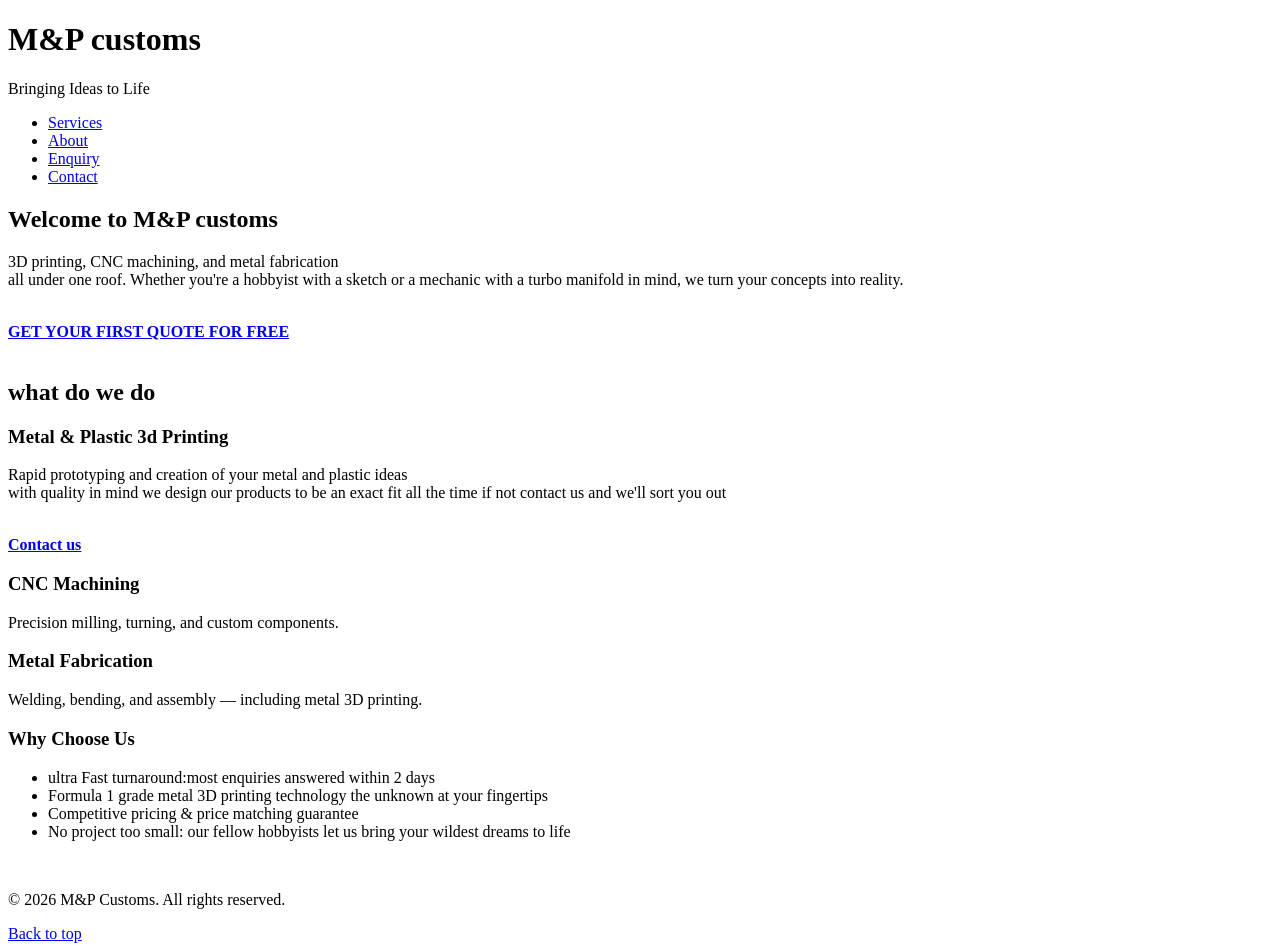
==== index.html @ febabf2c "about page finished started enquiry page" ====
<!DOCTYPE html>
<html lang="en">
<head>
    <meta charset="UTF-8">
    <meta name="viewport" content="width=device-width, initial-scale=1.0">
    <title>M&P Customs</title>
    <meta name="author" content="Mohamed Zaeem Motala">
    <meta name="description" content="Home page">
    <meta name="keywords" content="3D-printing,welding,CNC">

    <link rel="stylesheet" href="styles/styles.css">
</head>
<body>
    <header id="top">
        <h1>
         M&P customs
        </h1>
        <p>
            Bringing Ideas to Life
        </p>
        <nav>
            <ul>
            <li><a href="services.html">Services</a></li>
            <li><a href="about.html">About</a></li>
            <li><a href="enquiry.html">Enquiry</a></li>
            <li><a href="contact.html">Contact</a></li>
            </ul>

        </nav>
    </header>
    <main>
        <section>
        <h2>
            Welcome to  M&P customs
        </h2>
        <p>3D printing, CNC machining, and metal fabrication
            <br>
             all under one roof. Whether you're a hobbyist with a sketch or a mechanic with a turbo manifold in mind, we turn your concepts into reality.
        </p>
           <br>
           <strong>
        <a href="enquiry.html">GET YOUR FIRST QUOTE FOR  FREE</a>
           </strong>
        </section>
        <br>
        <section>
            <h2>
                what do  we do 
            </h2>
            <div>
                <h3>
                    Metal &amp; Plastic 3d Printing
                </h3>
            
            <p>
             Rapid prototyping and creation of your metal and plastic ideas 
             <br>
             with quality in mind we design our  products to be an exact fit all the time if not contact us and we'll sort you out 
            </p>
            <br>
            <strong>
            <a href="contact.html">Contact us</a>
            </strong>
            </div>
            <div>
                <h3>
                   CNC Machining
                </h3>
                 <p>
                Precision milling, turning, and custom components.
                </p>
            </div>
            <div>
                <h3>Metal Fabrication</h3>
                <p>Welding, bending, and assembly — including metal 3D printing.</p>
            </div>
        </section>
        <section>
            <h3>
                Why Choose Us
            </h3>
            <ul>
                <li>ultra Fast turnaround:most enquiries answered within 2 days</li>
                <li>Formula 1 grade metal 3D printing technology the unknown at your fingertips </li>
                <li>Competitive pricing &amp; price matching guarantee</li>
                <li>No project too small: our fellow hobbyists let us bring  your wildest dreams to life </li>
            </ul>
        </section>
    </main>
    <br>
    <footer>
        <p>&copy; 2026 M&amp;P Customs. All rights reserved.</p>
     <a href="#top">Back to top </a>
    </footer>
    
</body>
</html>
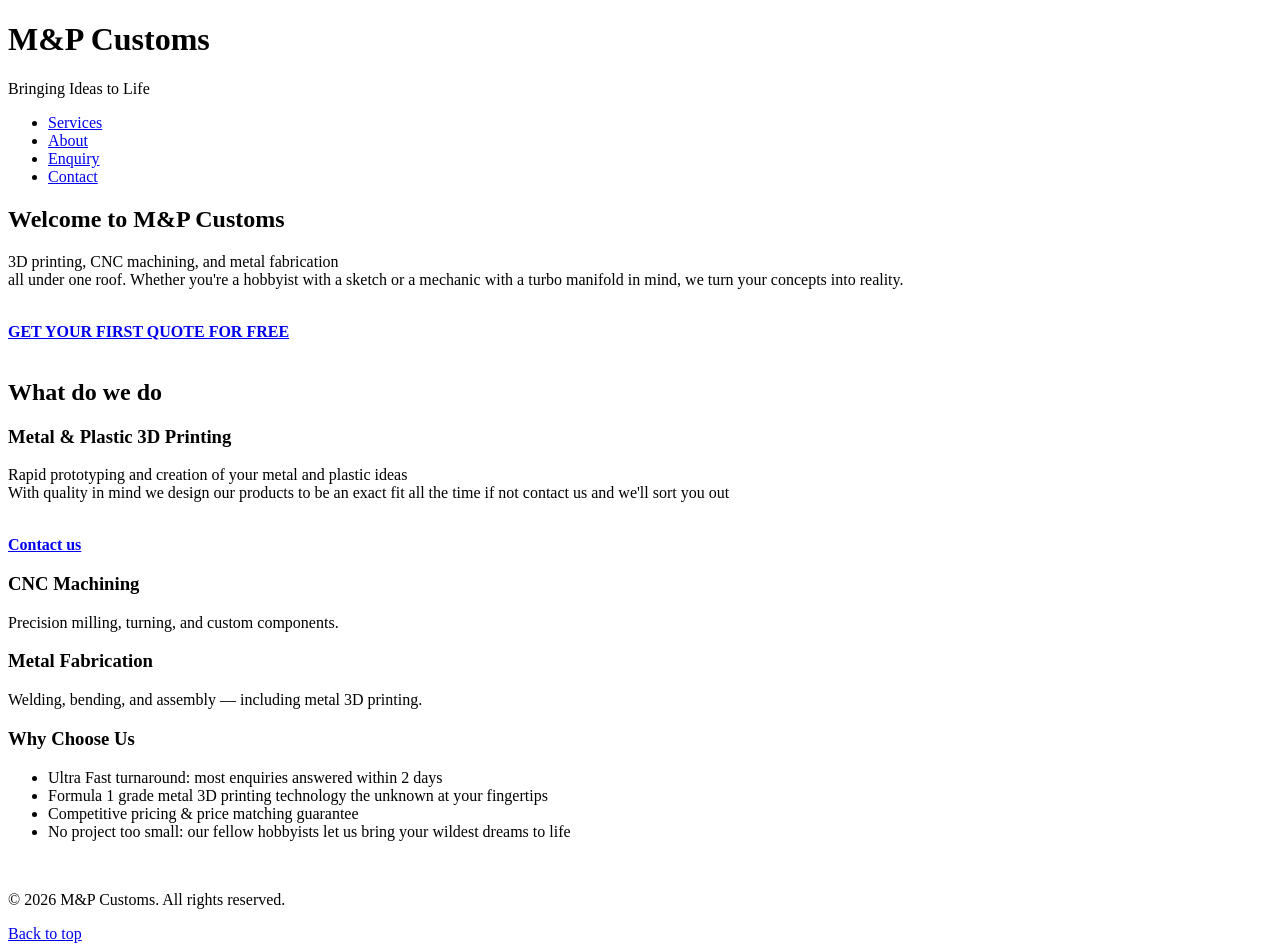
==== commit 7392a206: "Final push Readme complete and comments added final test tomorrow 31 AUG 2026" ====
--- a/index.html
+++ b/index.html
@@ -11,9 +11,10 @@
     <link rel="stylesheet" href="styles/styles.css">
 </head>
 <body>
+    <!-- header section with the website name and main nav links -->
     <header id="top">
         <h1>
-         M&P customs
+         M&P Customs
         </h1>
         <p>
             Bringing Ideas to Life
@@ -29,9 +30,10 @@
         </nav>
     </header>
     <main>
+        <!-- welcome section and call to action to get a free quote -->
         <section>
         <h2>
-            Welcome to  M&P customs
+            Welcome to M&P Customs
         </h2>
         <p>3D printing, CNC machining, and metal fabrication
             <br>
@@ -43,19 +45,20 @@
            </strong>
         </section>
         <br>
+        <!-- what we do section showing our 3 main services -->
         <section>
             <h2>
-                what do  we do 
+                What do we do 
             </h2>
             <div>
                 <h3>
-                    Metal &amp; Plastic 3d Printing
+                    Metal &amp; Plastic 3D Printing
                 </h3>
             
             <p>
              Rapid prototyping and creation of your metal and plastic ideas 
              <br>
-             with quality in mind we design our  products to be an exact fit all the time if not contact us and we'll sort you out 
+             With quality in mind we design our  products to be an exact fit all the time if not contact us and we'll sort you out 
             </p>
             <br>
             <strong>
@@ -75,12 +78,13 @@
                 <p>Welding, bending, and assembly — including metal 3D printing.</p>
             </div>
         </section>
+        <!-- why choose us section with bullet points -->
         <section>
             <h3>
                 Why Choose Us
             </h3>
             <ul>
-                <li>ultra Fast turnaround:most enquiries answered within 2 days</li>
+                <li>Ultra Fast turnaround: most enquiries answered within 2 days</li>
                 <li>Formula 1 grade metal 3D printing technology the unknown at your fingertips </li>
                 <li>Competitive pricing &amp; price matching guarantee</li>
                 <li>No project too small: our fellow hobbyists let us bring  your wildest dreams to life </li>
@@ -88,6 +92,7 @@
         </section>
     </main>
     <br>
+    <!-- footer with copyright and back to top jump link -->
     <footer>
         <p>&copy; 2026 M&amp;P Customs. All rights reserved.</p>
      <a href="#top">Back to top </a>
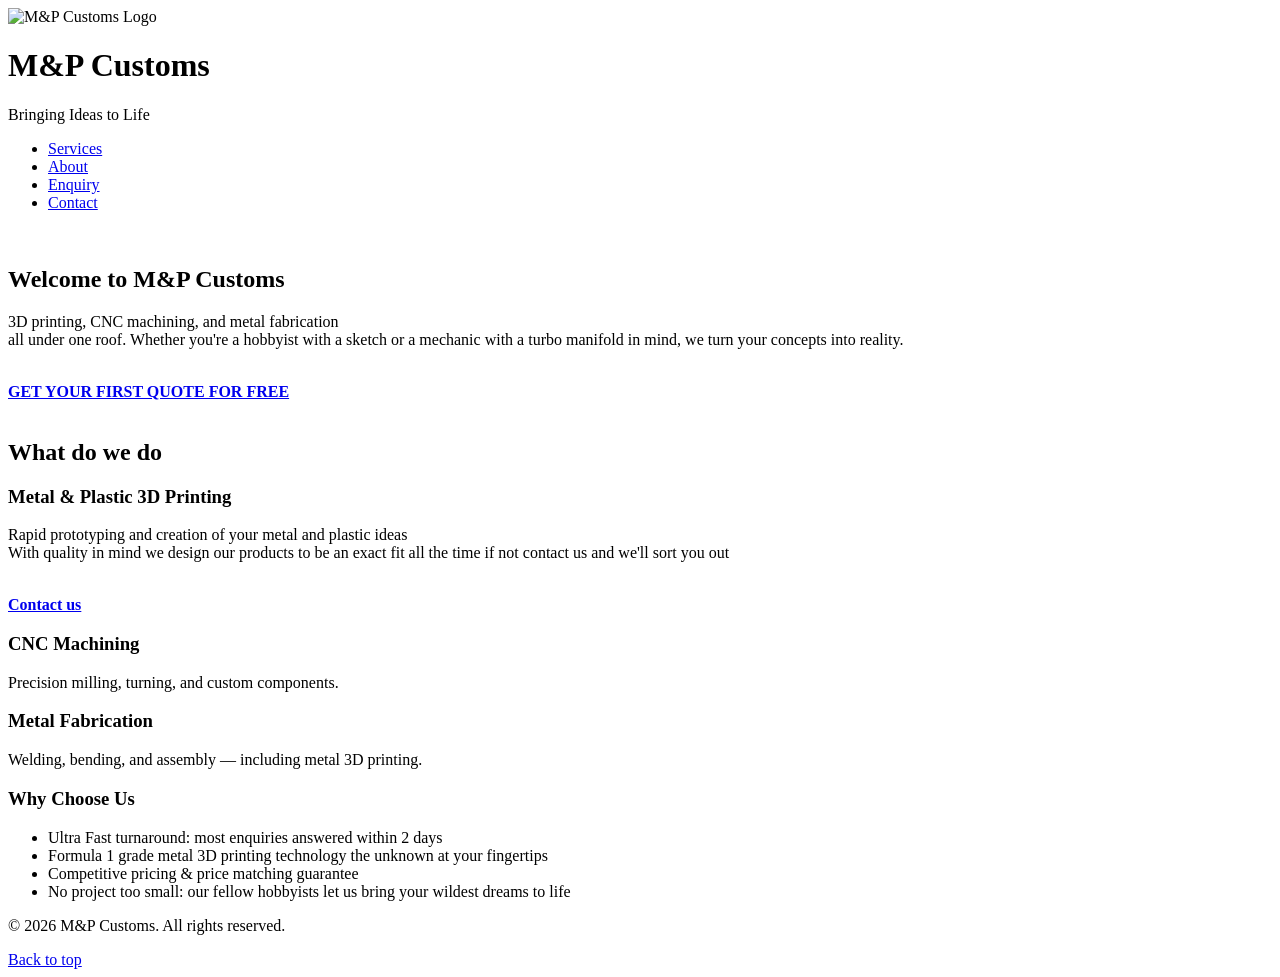
==== commit 0452ad1b: "added fonts" ====
--- a/index.html
+++ b/index.html
@@ -13,6 +13,7 @@
 <body>
     <!-- header section with the website name and main nav links -->
     <header id="top">
+        <img src="https://placehold.co/600x400@2x.png" alt="M&P Customs Logo" width="100" height="100" class="logo">
         <h1>
          M&P Customs
         </h1>
@@ -21,81 +22,82 @@
         </p>
         <nav>
             <ul>
-            <li><a href="services.html">Services</a></li>
-            <li><a href="about.html">About</a></li>
-            <li><a href="enquiry.html">Enquiry</a></li>
-            <li><a href="contact.html">Contact</a></li>
+                <li><a href="services.html">Services</a></li>
+                <li><a href="about.html">About</a></li>
+                <li><a href="enquiry.html">Enquiry</a></li>
+                <li><a href="contact.html">Contact</a></li>
             </ul>
-
         </nav>
+        <br>
     </header>
-    <main>
-        <!-- welcome section and call to action to get a free quote -->
-        <section>
-        <h2>
-            Welcome to M&P Customs
-        </h2>
-        <p>3D printing, CNC machining, and metal fabrication
+    <div class="container">
+        <main>
+            <!-- welcome section and call to action to get a free quote -->
+            <section>
+                <h2>
+                    Welcome to M&P Customs
+                </h2>
+                <p>
+                    3D printing, CNC machining, and metal fabrication
+                    <br>
+                    all under one roof. Whether you're a hobbyist with a sketch or a mechanic with a turbo manifold in mind, we turn your concepts into reality.
+                </p>
+                <br>
+                <strong>
+                    <a href="enquiry.html" class="cta">GET YOUR FIRST QUOTE FOR FREE</a>
+                </strong>
+            </section>
             <br>
-             all under one roof. Whether you're a hobbyist with a sketch or a mechanic with a turbo manifold in mind, we turn your concepts into reality.
-        </p>
-           <br>
-           <strong>
-        <a href="enquiry.html">GET YOUR FIRST QUOTE FOR  FREE</a>
-           </strong>
-        </section>
-        <br>
-        <!-- what we do section showing our 3 main services -->
-        <section>
-            <h2>
-                What do we do 
-            </h2>
-            <div>
+            <!-- what we do section showing our 3 main services -->
+            <section>
+                <h2>
+                    What do we do 
+                </h2>
+                <div>
+                    <h3>
+                        Metal &amp; Plastic 3D Printing
+                    </h3>
+                    <p>
+                        Rapid prototyping and creation of your metal and plastic ideas 
+                        <br>
+                        With quality in mind we design our products to be an exact fit all the time if not contact us and we'll sort you out 
+                    </p>
+                    <br>
+                    <strong>
+                        <a href="contact.html" class="cta">Contact us</a>
+                    </strong>
+                </div>
+                <div>
+                    <h3>
+                       CNC Machining
+                    </h3>
+                    <p>
+                        Precision milling, turning, and custom components.
+                    </p>
+                </div>
+                <div>
+                    <h3>Metal Fabrication</h3>
+                    <p>Welding, bending, and assembly — including metal 3D printing.</p>
+                </div>
+            </section>
+            <!-- why choose us section with bullet points -->
+            <section>
                 <h3>
-                    Metal &amp; Plastic 3D Printing
+                    Why Choose Us
                 </h3>
-            
-            <p>
-             Rapid prototyping and creation of your metal and plastic ideas 
-             <br>
-             With quality in mind we design our  products to be an exact fit all the time if not contact us and we'll sort you out 
-            </p>
-            <br>
-            <strong>
-            <a href="contact.html">Contact us</a>
-            </strong>
-            </div>
-            <div>
-                <h3>
-                   CNC Machining
-                </h3>
-                 <p>
-                Precision milling, turning, and custom components.
-                </p>
-            </div>
-            <div>
-                <h3>Metal Fabrication</h3>
-                <p>Welding, bending, and assembly — including metal 3D printing.</p>
-            </div>
-        </section>
-        <!-- why choose us section with bullet points -->
-        <section>
-            <h3>
-                Why Choose Us
-            </h3>
-            <ul>
-                <li>Ultra Fast turnaround: most enquiries answered within 2 days</li>
-                <li>Formula 1 grade metal 3D printing technology the unknown at your fingertips </li>
-                <li>Competitive pricing &amp; price matching guarantee</li>
-                <li>No project too small: our fellow hobbyists let us bring  your wildest dreams to life </li>
-            </ul>
-        </section>
-    </main>
-    <br>
+                <ul>
+                    <li>Ultra Fast turnaround: most enquiries answered within 2 days</li>
+                    <li>Formula 1 grade metal 3D printing technology the unknown at your fingertips </li>
+                    <li>Competitive pricing &amp; price matching guarantee</li>
+                    <li>No project too small: our fellow hobbyists let us bring your wildest dreams to life </li>
+                </ul>
+            </section>
+        </main>
+    </div>
     <!-- footer with copyright and back to top jump link -->
     <footer>
         <p>&copy; 2026 M&amp;P Customs. All rights reserved.</p>
-     <a href="#top">Back to top </a>
+        <a href="#top">Back to top </a>
     </footer>
     
 </body>
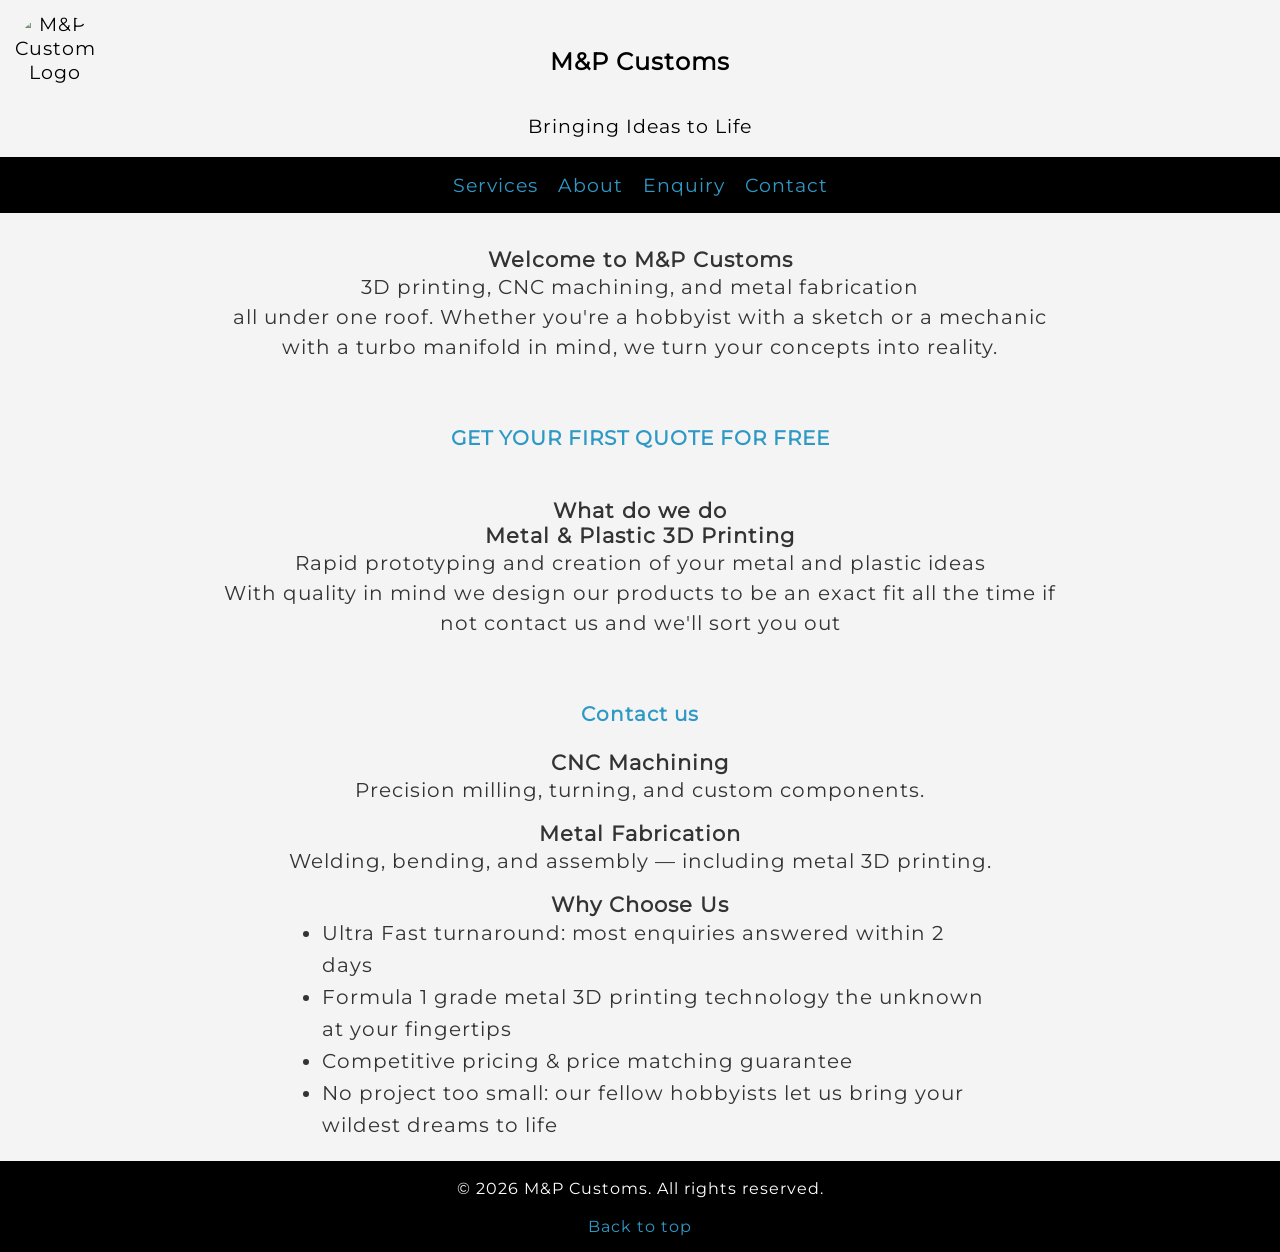
==== commit fa0cf08c: "added hover effects to multiple things updated medea quaries with the learned info and testing added" ====
--- a/index.html
+++ b/index.html
@@ -43,7 +43,7 @@
                     all under one roof. Whether you're a hobbyist with a sketch or a mechanic with a turbo manifold in mind, we turn your concepts into reality.
                 </p>
                 <br>
-                <strong>
+                <strong id="get-quote">
                     <a href="enquiry.html" class="cta">GET YOUR FIRST QUOTE FOR FREE</a>
                 </strong>
             </section>
@@ -63,7 +63,7 @@
                         With quality in mind we design our products to be an exact fit all the time if not contact us and we'll sort you out 
                     </p>
                     <br>
-                    <strong>
+                    <strong id="contact-us">
                         <a href="contact.html" class="cta">Contact us</a>
                     </strong>
                 </div>
--- a/styles/styles.css
+++ b/styles/styles.css
@@ -0,0 +1,325 @@
+* {
+    box-sizing: border-box;
+}
+
+@font-face {
+    font-family: 'Montserrat';
+    src: url('../fonts/Montserrat-Regular.ttf');
+}
+
+body {
+    font-size: 1.25rem;
+    margin: 0;
+    padding: 0;
+    font-family: 'Montserrat', sans-serif;
+    background-color: #f4f4f4;
+    color: #333;
+    letter-spacing: 0.05em;
+}
+
+header {
+    font-size: 1.2rem;
+    position: relative;
+    color: #000000;
+    padding: 0.625rem 0 0 0;
+    text-align: center;
+}
+
+header h1 {
+    font-size: 1.5rem;
+    min-height: 4.375rem;
+    display: flex;
+    align-items: center;
+    justify-content: center;
+    padding: 0 5.625rem;
+}
+
+.container {
+    max-width: 56.25rem;
+    margin: 0 auto;
+    padding: 0 1.25rem;
+}
+
+nav {
+    background-color: #000;
+    color: #fff;
+    padding: 1rem;
+    text-align: center;
+    margin-bottom: 0.625rem;
+}
+
+nav ul {
+    list-style: none;
+    margin: 0;
+    padding: 0;
+    display: flex;
+    gap: 1.25rem;
+    justify-content: center;
+    flex-wrap: wrap;
+}
+
+h2, h3, h4, h5, h6 {
+    font-size: 1.3rem;
+    text-align: center;
+    margin: 0;
+    padding: 0;
+    font-weight: bold;
+}
+
+p {
+    text-align: center;
+    margin: 0 0 1rem 0;
+    line-height: 1.5;
+}
+
+/* Style regular (non-nav) lists so bullets aren't glued to the edge */
+ul:not(nav ul) {
+    max-width: 43.75rem;
+    margin: 0 auto 1rem auto;
+    padding-left: 2rem;
+    line-height: 1.6;
+}
+
+a {
+    color: #2F99C6;
+    text-decoration: none;
+}
+
+/* Standalone call-to-action links like "GET YOUR FIRST QUOTE" / "Contact us" */
+a.cta {
+    display: block;
+    text-align: center;
+    font-weight: bold;
+    margin: 1.5rem 0;
+}
+
+footer {
+    background-color: #000;
+    color: #fff;
+    text-align: center;
+    padding: 1rem;
+    width: 100%;
+    margin-top: 1.25rem;
+    font-size: 1rem;
+}
+.gallery {
+    display: flex;
+    flex-wrap: wrap;
+    gap: 0.625rem;
+    justify-content: center;
+    margin-bottom: 0.625rem;
+    margin-top: 0.625rem;
+}
+.gallery img {
+    width: 100%;
+    max-width: 18.75rem;
+    height: auto;
+    border-radius: 0.9375rem;
+    margin-bottom: 0.625rem;
+    margin-top: 0.625rem;
+}
+
+.gallery img:hover {
+    transform: scale(1.05);
+    transition: transform 0.3s ease;
+}
+
+.gallery-grid {
+    display: grid;
+    grid-template-columns: repeat(auto-fit, minmax(18.75rem, 1fr));
+    gap: 0.625rem;
+    justify-items: center;
+    margin-bottom: 0.625rem;
+    margin-top: 0.625rem;
+   
+}
+
+.contact-info {
+    text-align: center;
+    margin-top: 1.25rem;
+    display: flex;
+    gap: 1.875rem;
+    justify-content: center;
+    flex-wrap: wrap;
+}
+
+.contact-info a {
+    display: flex;
+    flex-direction: column;
+    align-items: center;
+    color: inherit;
+    text-decoration: none;
+}
+
+.map-container {
+    display: flex;
+    justify-content: center;
+    margin-top: 1.25rem;
+    margin-bottom: 1.25rem;
+}
+
+.map-container iframe {
+    border-radius: 1.25rem;
+    max-width: 100%;
+}
+
+.team-member img {
+    border-radius: 0.9375rem;
+    margin: 0 auto 0.625rem auto;
+    display: block;
+    max-width: 100%;
+    height: auto;
+}
+
+.form-container {
+    max-width: 37.5rem;
+    margin: 0 auto;
+    padding: 1.25rem;
+    background-color: #fff;
+    border-radius: 0.625rem;
+    box-shadow: 0 0 0.625rem rgba(0, 0, 0, 0.1);
+    margin-bottom: 1.25rem;
+    margin-top: 1.25rem;
+}
+
+input, textarea, select {
+    font-family: inherit;
+}
+
+.form-container input[type="text"], /* this is the css for all input fields */
+.form-container input[type="email"],
+.form-container input[type="tel"],
+.form-container select,
+.form-container textarea {
+    width: 100%;
+    padding: 0.5rem;
+    margin-top: 0.25rem;
+    border: 1px solid #ccc;
+    border-radius: 0.625rem;
+}
+
+.form-container input:focus,
+.form-container select:focus,
+.form-container textarea:focus {
+    outline: #2F99C6 solid 0.125rem;
+}
+
+.form-container input[type="submit"] {
+    background-color: #000;
+    color: #fff;
+    padding: 0.625rem 1.25rem;
+    border: none;
+    border-radius: 0.3125rem;
+    cursor: pointer;
+    font-size: 1rem;
+}
+
+.logo {
+    position: absolute;
+    top: 0.75rem;
+    left: 0.9375rem;
+    width: 5rem;
+    height: 5rem;
+    object-fit: cover;
+    border-radius: 50%;
+}
+
+footer a:hover {
+    color: #2F99C6;
+    text-decoration: underline;
+}
+
+#contact-us a:hover {
+    color: #2F99C6;
+    text-decoration: underline;
+}
+
+#get-quote a:hover {
+    color: #2F99C6;
+    text-decoration: underline;
+}
+
+.form-container input[type="submit"] {
+    background-color: #2F99C6;
+    color: #000000;
+    border: none;
+    border-radius: 0.375rem;
+    padding: 0.75rem 1.75rem;
+    font-size: 1rem;
+    font-weight: bold;
+    font-family: inherit;
+    cursor: pointer;
+    transition: background-color 0.2s ease, transform 0.2s ease;
+}
+
+.form-container input[type="submit"]:hover {
+    background-color: #010101;
+    color: #2F99C6;
+    transform: translateY(-2px);
+}
+
+input,
+textarea {
+    background-color: #ffffff;
+    border: 1px solid #444444;
+    border-radius: 0.375rem;
+    padding: 0.75rem;
+    color: #ffffff;
+    font-family: inherit;
+    font-size: 1rem;
+    width: 100%;
+    transition: border-color 0.2s ease, box-shadow 0.2s ease;
+}
+
+input:focus,
+textarea:focus {
+    outline: none;
+    border-color: #2F99C6;
+    box-shadow: 0 0 8px rgb(1, 103, 255);
+}
+
+textarea {
+    resize: vertical;
+    min-height: 6rem;
+}
+
+/* --- MOBILE LAYOUT (Screens smaller than 600px) --- */
+@media screen and (max-width: 600px) {
+    body {
+        font-size: 1rem;
+    }
+
+    nav ul {
+        flex-direction: column;
+        gap: 0.5rem;
+    }
+
+    nav a {
+        display: block;
+        padding: 0.6rem 1rem;
+    }
+
+    .me-img {
+        width: 150px;
+        height: 150px;
+    }
+
+    section {
+        padding: 1rem;
+        border-radius: 0.5rem;
+    }
+
+    h2 {
+        font-size: 1.2rem;
+    }
+
+    .form-buttons {
+        flex-direction: column;
+        gap: 0.75rem;
+    }
+
+    button {
+        width: 100%;
+        padding: 0.85rem;
+    }
+}
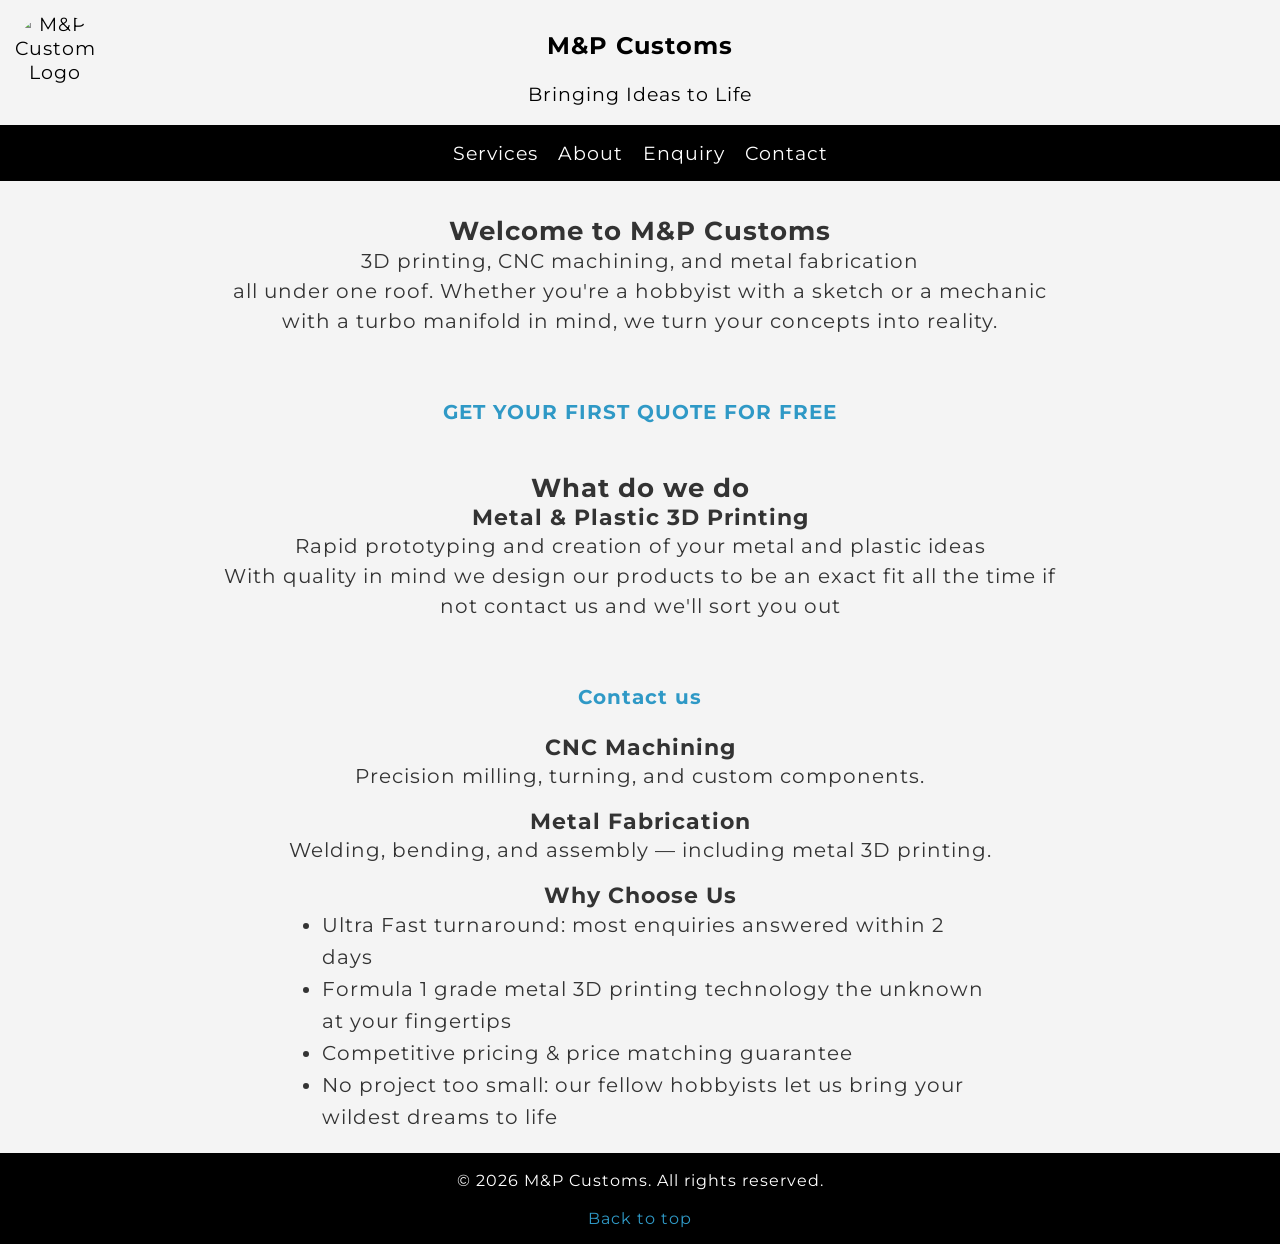
==== commit 0b5d2226: "fixed redundent code isssue i had a class cta and a id use two spertae css structure.fixed by removi" ====
--- a/index.html
+++ b/index.html
@@ -43,7 +43,7 @@
                     all under one roof. Whether you're a hobbyist with a sketch or a mechanic with a turbo manifold in mind, we turn your concepts into reality.
                 </p>
                 <br>
-                <strong id="get-quote">
+                <strong>
                     <a href="enquiry.html" class="cta">GET YOUR FIRST QUOTE FOR FREE</a>
                 </strong>
             </section>
@@ -63,7 +63,7 @@
                         With quality in mind we design our products to be an exact fit all the time if not contact us and we'll sort you out 
                     </p>
                     <br>
-                    <strong id="contact-us">
+                    <strong>
                         <a href="contact.html" class="cta">Contact us</a>
                     </strong>
                 </div>
--- a/styles/styles.css
+++ b/styles/styles.css
@@ -1,16 +1,23 @@
 * {
     box-sizing: border-box;
+    margin: 0;
+    padding: 0;
 }
 
 @font-face {
     font-family: 'Montserrat';
     src: url('../fonts/Montserrat-Regular.ttf');
+    font-weight: normal;
+}
+
+@font-face {
+    font-family: 'Montserrat';
+    src: url('../fonts/Montserrat-Bold.ttf');
+    font-weight: bold;
 }
 
 body {
     font-size: 1.25rem;
-    margin: 0;
-    padding: 0;
     font-family: 'Montserrat', sans-serif;
     background-color: #f4f4f4;
     color: #333;
@@ -50,19 +57,61 @@
 
 nav ul {
     list-style: none;
-    margin: 0;
-    padding: 0;
     display: flex;
     gap: 1.25rem;
     justify-content: center;
     flex-wrap: wrap;
 }
 
-h2, h3, h4, h5, h6 {
-    font-size: 1.3rem;
-    text-align: center;
-    margin: 0;
-    padding: 0;
+nav a {
+    color: #fff;
+    text-decoration: none;
+    transition: color 0.2s ease, box-shadow 0.3s ease;
+}
+
+nav a:hover {
+    color: #2F99C6;
+    text-decoration: underline;
+}
+
+nav a:focus {
+    color: #2F99C6;
+    text-decoration: underline;
+    outline: #2F99C6 solid 0.125rem;
+}
+
+nav a:active {
+    color: #010101;
+    text-decoration: underline;
+}
+
+h2 {
+    font-size: 1.6rem;
+    text-align: center;
+    font-weight: bold;
+}
+
+h3 {
+    font-size: 1.4rem;
+    text-align: center;
+    font-weight: bold;
+}
+
+h4 {
+    font-size: 1.25rem;
+    text-align: center;
+    font-weight: bold;
+}
+
+h5 {
+    font-size: 1.15rem;
+    text-align: center;
+    font-weight: bold;
+}
+
+h6 {
+    font-size: 1rem;
+    text-align: center;
     font-weight: bold;
 }
 
@@ -91,6 +140,19 @@
     text-align: center;
     font-weight: bold;
     margin: 1.5rem 0;
+    color: #2F99C6;
+    text-decoration: none;
+    transition: color 0.2s ease, box-shadow 0.3s ease;
+}
+
+a.cta:hover {
+    color: #2F99C6;
+    text-decoration: underline;
+}
+
+a.cta:active {
+    color: #010101;
+    text-decoration: underline;
 }
 
 footer {
@@ -102,6 +164,16 @@
     margin-top: 1.25rem;
     font-size: 1rem;
 }
+
+footer a {
+    transition: color 0.2s ease, box-shadow 0.3s ease;
+}
+
+footer a:hover {
+    color: #2F99C6;
+    text-decoration: underline;
+}
+
 .gallery {
     display: flex;
     flex-wrap: wrap;
@@ -110,6 +182,7 @@
     margin-bottom: 0.625rem;
     margin-top: 0.625rem;
 }
+
 .gallery img {
     width: 100%;
     max-width: 18.75rem;
@@ -117,21 +190,13 @@
     border-radius: 0.9375rem;
     margin-bottom: 0.625rem;
     margin-top: 0.625rem;
+    transition: transform 0.3s ease, box-shadow 0.3s ease, outline 0.3s ease;
 }
 
 .gallery img:hover {
     transform: scale(1.05);
-    transition: transform 0.3s ease;
-}
-
-.gallery-grid {
-    display: grid;
-    grid-template-columns: repeat(auto-fit, minmax(18.75rem, 1fr));
-    gap: 0.625rem;
-    justify-items: center;
-    margin-bottom: 0.625rem;
-    margin-top: 0.625rem;
-   
+    outline: #2F99C6 solid 0.125rem;
+    box-shadow: 0 0 8px rgb(1, 103, 255);
 }
 
 .contact-info {
@@ -149,6 +214,17 @@
     align-items: center;
     color: inherit;
     text-decoration: none;
+    transition: color 0.2s ease, box-shadow 0.3s ease;
+}
+
+.contact-info a:hover {
+    color: #2F99C6;
+    text-decoration: underline;
+}
+
+.contact-info a:focus-visible {
+    color: #010101;
+    text-decoration: underline;
 }
 
 .map-container {
@@ -161,6 +237,12 @@
 .map-container iframe {
     border-radius: 1.25rem;
     max-width: 100%;
+    transition: box-shadow 0.3s ease, outline 0.3s ease;
+}
+
+.map-container iframe:hover {
+    outline: #2F99C6 solid 0.125rem;
+    box-shadow: 0 0 8px rgb(1, 103, 255);
 }
 
 .team-member img {
@@ -204,16 +286,6 @@
     outline: #2F99C6 solid 0.125rem;
 }
 
-.form-container input[type="submit"] {
-    background-color: #000;
-    color: #fff;
-    padding: 0.625rem 1.25rem;
-    border: none;
-    border-radius: 0.3125rem;
-    cursor: pointer;
-    font-size: 1rem;
-}
-
 .logo {
     position: absolute;
     top: 0.75rem;
@@ -224,21 +296,6 @@
     border-radius: 50%;
 }
 
-footer a:hover {
-    color: #2F99C6;
-    text-decoration: underline;
-}
-
-#contact-us a:hover {
-    color: #2F99C6;
-    text-decoration: underline;
-}
-
-#get-quote a:hover {
-    color: #2F99C6;
-    text-decoration: underline;
-}
-
 .form-container input[type="submit"] {
     background-color: #2F99C6;
     color: #000000;
@@ -249,13 +306,20 @@
     font-weight: bold;
     font-family: inherit;
     cursor: pointer;
-    transition: background-color 0.2s ease, transform 0.2s ease;
+    transition: background-color 0.2s ease, color 0.2s ease, transform 0.2s ease, box-shadow 0.3s ease;
 }
 
 .form-container input[type="submit"]:hover {
     background-color: #010101;
     color: #2F99C6;
     transform: translateY(-2px);
+}
+
+.form-container input[type="submit"]:active {
+    background-color: #010101;
+    color: #2F99C6;
+    transform: translateY(0);
+    box-shadow: 0 0 8px rgb(1, 103, 255);
 }
 
 input,
@@ -264,7 +328,7 @@
     border: 1px solid #444444;
     border-radius: 0.375rem;
     padding: 0.75rem;
-    color: #ffffff;
+    color: #333333;
     font-family: inherit;
     font-size: 1rem;
     width: 100%;
@@ -283,6 +347,25 @@
     min-height: 6rem;
 }
 
+/* --- TABLET LAYOUT (Screens smaller than 992px) --- */
+@media screen and (max-width: 992px) {
+    body {
+        font-size: 1.125rem;
+    }
+
+    main {
+        padding: 0 1rem 1.5rem 1rem;
+    }
+
+    header h1 {
+        font-size: 1.6rem;
+    }
+
+    h2 {
+        font-size: 1.4rem;
+    }
+}
+
 /* --- MOBILE LAYOUT (Screens smaller than 600px) --- */
 @media screen and (max-width: 600px) {
     body {
@@ -299,11 +382,6 @@
         padding: 0.6rem 1rem;
     }
 
-    .me-img {
-        width: 150px;
-        height: 150px;
-    }
-
     section {
         padding: 1rem;
         border-radius: 0.5rem;
@@ -312,14 +390,4 @@
     h2 {
         font-size: 1.2rem;
     }
-
-    .form-buttons {
-        flex-direction: column;
-        gap: 0.75rem;
-    }
-
-    button {
-        width: 100%;
-        padding: 0.85rem;
-    }
-}
+}
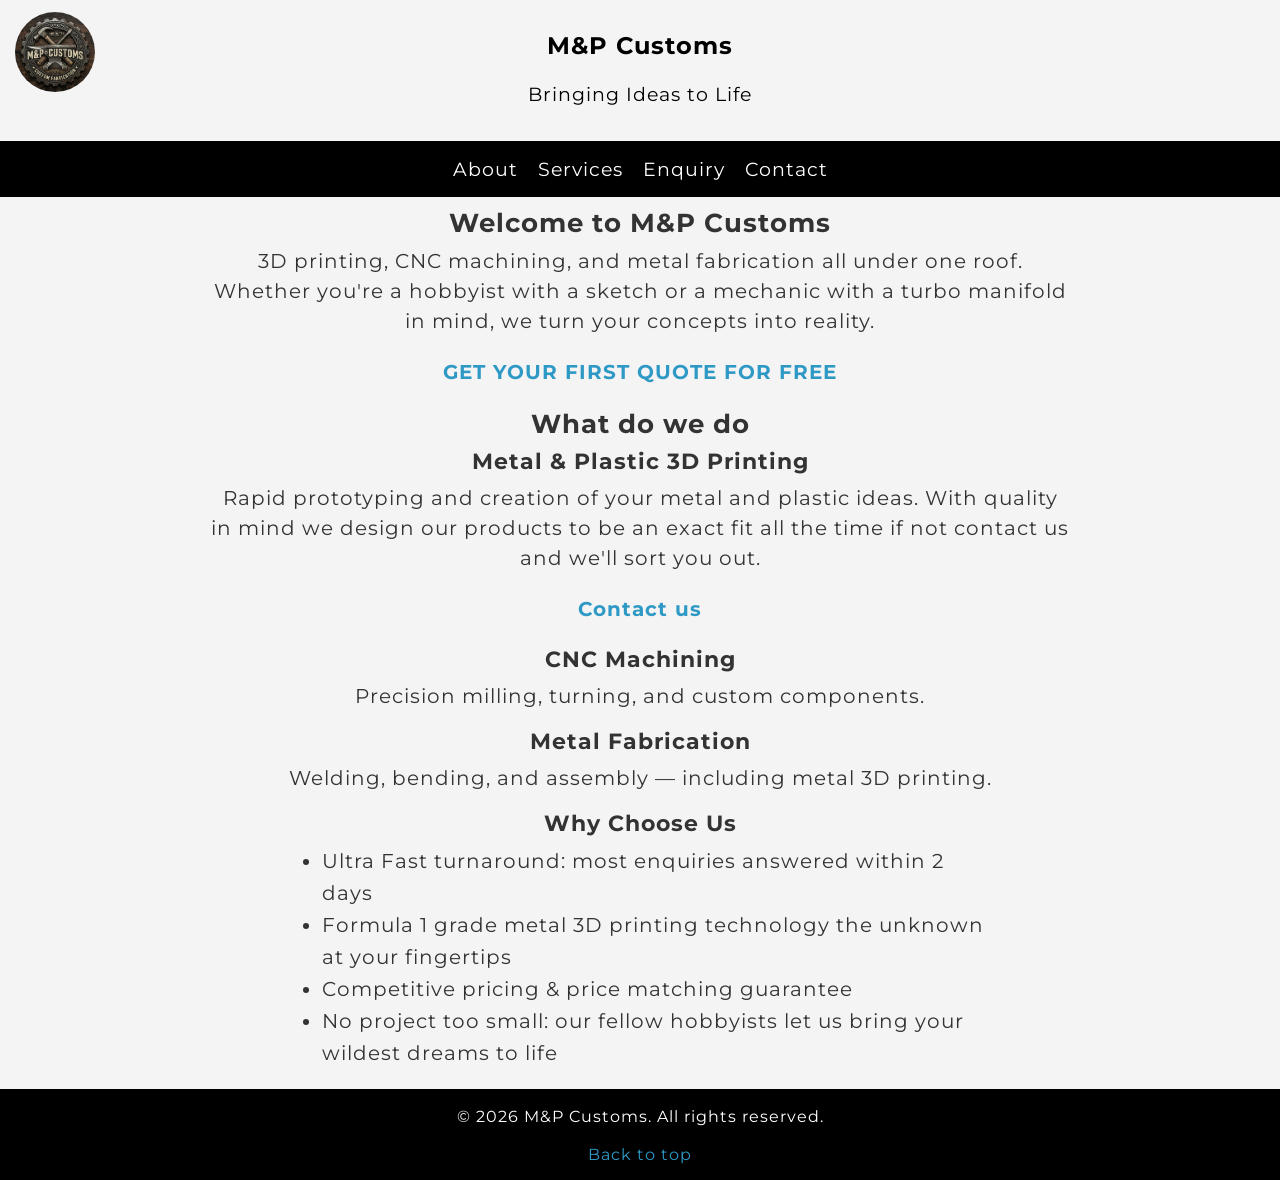
==== commit a998feba: "Add real images, remove br spacers, improve responsive layout" ====
--- a/index.html
+++ b/index.html
@@ -13,22 +13,21 @@
 <body>
     <!-- header section with the website name and main nav links -->
     <header id="top">
-        <img src="https://placehold.co/600x400@2x.png" alt="M&P Customs Logo" width="100" height="100" class="logo">
+        <img src="images/M&P-logo.jpg" alt="M&P Customs Logo" width="100" height="100" class="logo">
         <h1>
-         M&P Customs
+            M&P Customs
         </h1>
         <p>
             Bringing Ideas to Life
         </p>
         <nav>
             <ul>
+                <li><a href="about.html">About</a></li>
                 <li><a href="services.html">Services</a></li>
-                <li><a href="about.html">About</a></li>
                 <li><a href="enquiry.html">Enquiry</a></li>
                 <li><a href="contact.html">Contact</a></li>
             </ul>
         </nav>
-        <br>
     </header>
     <div class="container">
         <main>
@@ -38,38 +37,31 @@
                     Welcome to M&P Customs
                 </h2>
                 <p>
-                    3D printing, CNC machining, and metal fabrication
-                    <br>
-                    all under one roof. Whether you're a hobbyist with a sketch or a mechanic with a turbo manifold in mind, we turn your concepts into reality.
+                    3D printing, CNC machining, and metal fabrication all under one roof. Whether you're a hobbyist with a sketch or a mechanic with a turbo manifold in mind, we turn your concepts into reality.
                 </p>
-                <br>
                 <strong>
                     <a href="enquiry.html" class="cta">GET YOUR FIRST QUOTE FOR FREE</a>
                 </strong>
             </section>
-            <br>
             <!-- what we do section showing our 3 main services -->
             <section>
                 <h2>
-                    What do we do 
+                    What do we do
                 </h2>
                 <div>
                     <h3>
                         Metal &amp; Plastic 3D Printing
                     </h3>
                     <p>
-                        Rapid prototyping and creation of your metal and plastic ideas 
-                        <br>
-                        With quality in mind we design our products to be an exact fit all the time if not contact us and we'll sort you out 
+                        Rapid prototyping and creation of your metal and plastic ideas. With quality in mind we design our products to be an exact fit all the time if not contact us and we'll sort you out.
                     </p>
-                    <br>
                     <strong>
                         <a href="contact.html" class="cta">Contact us</a>
                     </strong>
                 </div>
                 <div>
                     <h3>
-                       CNC Machining
+                        CNC Machining
                     </h3>
                     <p>
                         Precision milling, turning, and custom components.
@@ -87,9 +79,9 @@
                 </h3>
                 <ul>
                     <li>Ultra Fast turnaround: most enquiries answered within 2 days</li>
-                    <li>Formula 1 grade metal 3D printing technology the unknown at your fingertips </li>
+                    <li>Formula 1 grade metal 3D printing technology the unknown at your fingertips</li>
                     <li>Competitive pricing &amp; price matching guarantee</li>
-                    <li>No project too small: our fellow hobbyists let us bring your wildest dreams to life </li>
+                    <li>No project too small: our fellow hobbyists let us bring your wildest dreams to life</li>
                 </ul>
             </section>
         </main>
@@ -97,8 +89,7 @@
     <!-- footer with copyright and back to top jump link -->
     <footer>
         <p>&copy; 2026 M&amp;P Customs. All rights reserved.</p>
-        <a href="#top">Back to top </a>
+        <a href="#top">Back to top</a>
     </footer>
-    
 </body>
 </html>
--- a/styles/styles.css
+++ b/styles/styles.css
@@ -48,6 +48,7 @@
 }
 
 nav {
+    margin-top: 2rem;
     background-color: #000;
     color: #fff;
     padding: 1rem;
@@ -89,30 +90,35 @@
     font-size: 1.6rem;
     text-align: center;
     font-weight: bold;
+    margin-bottom: 0.5rem;
 }
 
 h3 {
     font-size: 1.4rem;
     text-align: center;
     font-weight: bold;
+    margin-bottom: 0.5rem;
 }
 
 h4 {
     font-size: 1.25rem;
     text-align: center;
     font-weight: bold;
+    margin-bottom: 0.5rem;
 }
 
 h5 {
     font-size: 1.15rem;
     text-align: center;
     font-weight: bold;
+    margin-bottom: 0.5rem;
 }
 
 h6 {
     font-size: 1rem;
     text-align: center;
     font-weight: bold;
+    margin-bottom: 0.5rem;
 }
 
 p {
@@ -235,6 +241,7 @@
 }
 
 .map-container iframe {
+    border: 0;
     border-radius: 1.25rem;
     max-width: 100%;
     transition: box-shadow 0.3s ease, outline 0.3s ease;
@@ -251,6 +258,10 @@
     display: block;
     max-width: 100%;
     height: auto;
+}
+
+.team-member > div {
+    margin-bottom: 1.5rem;
 }
 
 .form-container {
@@ -268,7 +279,11 @@
     font-family: inherit;
 }
 
-.form-container input[type="text"], /* this is the css for all input fields */
+.form-container form > fieldset > div {
+    margin-bottom: 1rem;
+}
+
+.form-container input[type="text"],
 .form-container input[type="email"],
 .form-container input[type="tel"],
 .form-container select,
@@ -347,6 +362,25 @@
     min-height: 6rem;
 }
 
+.contact-info a img {
+    transition: filter 0.3s ease, 
+    box-shadow 0.3s ease;
+}
+
+.contact-info a:hover img {
+    filter: drop-shadow(0 0 6px #2F99C6);
+}
+
+.team-member img {
+    transition: transform 0.3s ease, 
+    box-shadow 0.3s ease;
+}
+
+.team-member img:hover {
+    transform: scale(1.05);
+    box-shadow: 0 0 8px rgb(1, 103, 255);
+}
+
 /* --- TABLET LAYOUT (Screens smaller than 992px) --- */
 @media screen and (max-width: 992px) {
     body {
@@ -364,6 +398,22 @@
     h2 {
         font-size: 1.4rem;
     }
+
+    .gallery img {
+        max-width: 14rem;
+    }
+
+    .form-container {
+        max-width: 90%;
+    }
+
+    .contact-info {
+        gap: 1.25rem;
+    }
+
+    .team-member img {
+        max-width: 80%;
+    }
 }
 
 /* --- MOBILE LAYOUT (Screens smaller than 600px) --- */
@@ -390,4 +440,16 @@
     h2 {
         font-size: 1.2rem;
     }
+
+    header h1 {
+        padding: 0 1rem;
+        font-size: 1.3rem;
+        min-height: auto;
+    }
+
+    .logo {
+        position: static;
+        display: block;
+        margin: 0 auto 0.5rem auto;
+    }
 }
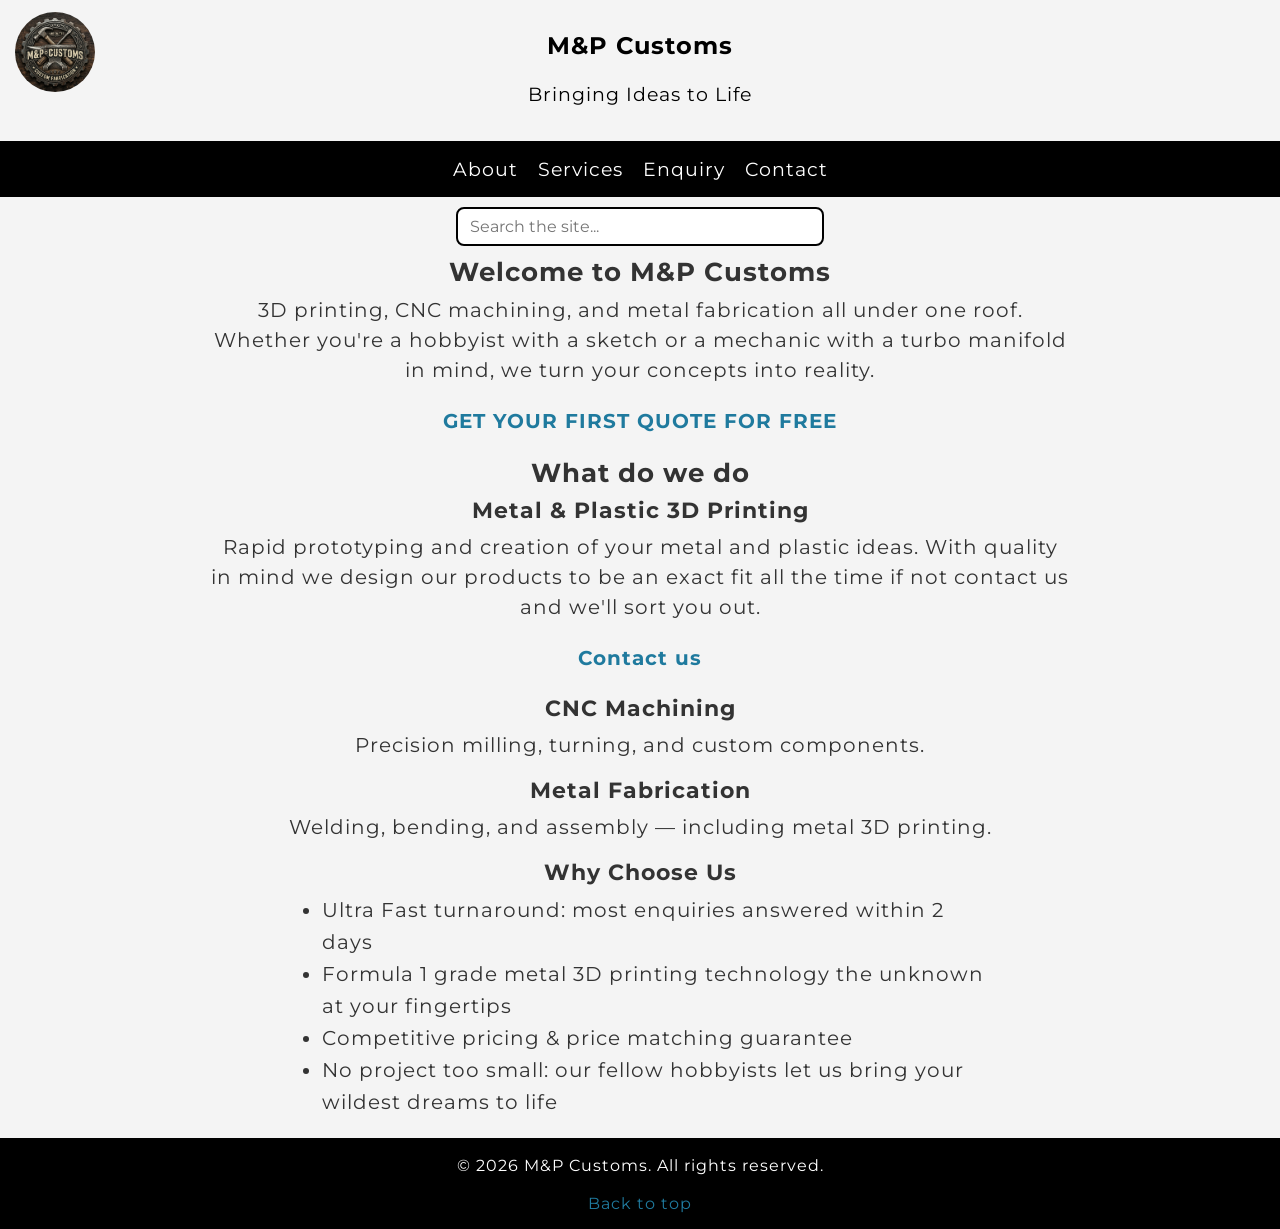
==== commit f4c974b0: "Part 3: add Lightbox3 gallery, Web3Forms contact form submission, site search and README updates" ====
--- a/index.html
+++ b/index.html
@@ -9,6 +9,7 @@
     <meta name="keywords" content="3D-printing,welding,CNC">
 
     <link rel="stylesheet" href="styles/styles.css">
+    <script src="js/java.js"></script>
 </head>
 <body>
     <!-- header section with the website name and main nav links -->
@@ -28,6 +29,17 @@
                 <li><a href="contact.html">Contact</a></li>
             </ul>
         </nav>
+        <!-- Search box: typing hides the pages that do not match (see searchPages in js/java.js) -->
+        <div class="site-search">
+            <input type="text" id="searchInput" onkeyup="searchPages()" placeholder="Search the site..." aria-label="Search the site">
+            <ul id="searchList">
+                <li><a href="index.html">Home - 3D printing, CNC machining, metal fabrication</a></li>
+                <li><a href="about.html">About - our mission, vision and team</a></li>
+                <li><a href="services.html">Services - gallery, 3D printing, CAD, welding, CNC</a></li>
+                <li><a href="enquiry.html">Enquiry - get a free quote</a></li>
+                <li><a href="contact.html">Contact - email, phone, WhatsApp, Instagram, map</a></li>
+            </ul>
+        </div>
     </header>
     <div class="container">
         <main>
--- a/styles/styles.css
+++ b/styles/styles.css
@@ -1,9 +1,15 @@
+/* ==========================================================================
+   Global Reset & Box Sizing
+   ========================================================================== */
 * {
     box-sizing: border-box;
     margin: 0;
     padding: 0;
 }
 
+/* ==========================================================================
+   Custom Font Faces
+   ========================================================================== */
 @font-face {
     font-family: 'Montserrat';
     src: url('../fonts/Montserrat-Regular.ttf');
@@ -16,6 +22,9 @@
     font-weight: bold;
 }
 
+/* ==========================================================================
+   Base Body & Typography Styles
+   ========================================================================== */
 body {
     font-size: 1.25rem;
     font-family: 'Montserrat', sans-serif;
@@ -24,6 +33,9 @@
     letter-spacing: 0.05em;
 }
 
+/* ==========================================================================
+   Header & Logo
+   ========================================================================== */
 header {
     font-size: 1.2rem;
     position: relative;
@@ -41,12 +53,28 @@
     padding: 0 5.625rem;
 }
 
+.logo {
+    position: absolute;
+    top: 0.75rem;
+    left: 0.9375rem;
+    width: 5rem;
+    height: 5rem;
+    object-fit: cover;
+    border-radius: 50%;
+}
+
+/* ==========================================================================
+   Main Content Container
+   ========================================================================== */
 .container {
     max-width: 56.25rem;
     margin: 0 auto;
     padding: 0 1.25rem;
 }
 
+/* ==========================================================================
+   Navigation Bar & Interactive States
+   ========================================================================== */
 nav {
     margin-top: 2rem;
     background-color: #000;
@@ -86,6 +114,63 @@
     text-decoration: underline;
 }
 
+/* ==========================================================================
+   Site Search (below the nav)
+   ========================================================================== */
+.site-search {
+    position: relative;
+    max-width: 25rem;
+    margin: 0 auto 0.625rem;
+    padding: 0 1rem;
+    font-size: 1rem;
+}
+
+#searchInput {
+    width: 100%;
+    padding: 0.5rem 0.75rem;
+    border: 0.125rem solid #000;
+    border-radius: 0.5rem;
+    font: inherit;
+}
+
+#searchInput:focus {
+    outline: #2F99C6 solid 0.125rem;
+    border-color: #2F99C6;
+}
+
+/* List of pages, hidden until the user types (see searchPages in js/java.js) */
+#searchList {
+    display: none;
+    position: absolute;
+    left: 1rem;
+    right: 1rem;
+    z-index: 10;
+    max-width: none;
+    margin: 0.25rem 0 0;
+    padding: 0;
+    list-style: none;
+    text-align: left;
+}
+
+#searchList li a {
+    display: block;
+    padding: 0.5rem 0.75rem;
+    margin-top: -1px; /* Stops borders doubling up between links */
+    background-color: #fff;
+    border: 1px solid #000;
+    color: #000;
+    text-decoration: none;
+}
+
+#searchList li a:hover,
+#searchList li a:focus {
+    background-color: #eee;
+    color: #2F99C6;
+}
+
+/* ==========================================================================
+   Headings & Paragraphs
+   ========================================================================== */
 h2 {
     font-size: 1.6rem;
     text-align: center;
@@ -136,7 +221,7 @@
 }
 
 a {
-    color: #2F99C6;
+    color: #1F7A9E;
     text-decoration: none;
 }
 
@@ -146,13 +231,13 @@
     text-align: center;
     font-weight: bold;
     margin: 1.5rem 0;
-    color: #2F99C6;
+    color: #1F7A9E;
     text-decoration: none;
     transition: color 0.2s ease, box-shadow 0.3s ease;
 }
 
 a.cta:hover {
-    color: #2F99C6;
+    color: #1F7A9E;
     text-decoration: underline;
 }
 
@@ -161,6 +246,9 @@
     text-decoration: underline;
 }
 
+/* ==========================================================================
+   Footer
+   ========================================================================== */
 footer {
     background-color: #000;
     color: #fff;
@@ -180,6 +268,9 @@
     text-decoration: underline;
 }
 
+/* ==========================================================================
+   Services Gallery
+   ========================================================================== */
 .gallery {
     display: flex;
     flex-wrap: wrap;
@@ -193,6 +284,8 @@
     width: 100%;
     max-width: 18.75rem;
     height: auto;
+    aspect-ratio: 1 / 1;
+    object-fit: cover;
     border-radius: 0.9375rem;
     margin-bottom: 0.625rem;
     margin-top: 0.625rem;
@@ -205,6 +298,9 @@
     box-shadow: 0 0 8px rgb(1, 103, 255);
 }
 
+/* ==========================================================================
+   Contact Page - Info Links & Map
+   ========================================================================== */
 .contact-info {
     text-align: center;
     margin-top: 1.25rem;
@@ -233,6 +329,15 @@
     text-decoration: underline;
 }
 
+.contact-info a img {
+    transition: filter 0.3s ease, 
+    box-shadow 0.3s ease;
+}
+
+.contact-info a:hover img {
+    filter: drop-shadow(0 0 6px #2F99C6);
+}
+
 .map-container {
     display: flex;
     justify-content: center;
@@ -252,18 +357,46 @@
     box-shadow: 0 0 8px rgb(1, 103, 255);
 }
 
+/* ==========================================================================
+   About Page - Team Members
+   ========================================================================== */
+.team-member {
+    display: flex;
+    flex-wrap: wrap;
+    justify-content: center;
+    gap: 1.5rem;
+    margin-bottom: 1.5rem;
+}
+
+.team-member > div {
+    flex: 1 1 18rem;
+    max-width: 20rem;
+}
+
 .team-member img {
     border-radius: 0.9375rem;
     margin: 0 auto 0.625rem auto;
     display: block;
+    height: auto;
+    transition: transform 0.3s ease, 
+    box-shadow 0.3s ease;
     max-width: 100%;
-    height: auto;
-}
-
-.team-member > div {
-    margin-bottom: 1.5rem;
-}
-
+}
+
+.team-member img:hover {
+    transform: scale(1.05);
+    box-shadow: 0 0 8px rgb(1, 103, 255);
+}
+
+/* Team member role title */
+.team-member strong {
+    display: block;
+    margin-bottom: 0.25rem;
+}
+
+/* ==========================================================================
+   Forms & Input Controls
+   ========================================================================== */
 .form-container {
     max-width: 37.5rem;
     margin: 0 auto;
@@ -299,16 +432,6 @@
 .form-container select:focus,
 .form-container textarea:focus {
     outline: #2F99C6 solid 0.125rem;
-}
-
-.logo {
-    position: absolute;
-    top: 0.75rem;
-    left: 0.9375rem;
-    width: 5rem;
-    height: 5rem;
-    object-fit: cover;
-    border-radius: 50%;
 }
 
 .form-container input[type="submit"] {
@@ -362,24 +485,9 @@
     min-height: 6rem;
 }
 
-.contact-info a img {
-    transition: filter 0.3s ease, 
-    box-shadow 0.3s ease;
-}
-
-.contact-info a:hover img {
-    filter: drop-shadow(0 0 6px #2F99C6);
-}
-
-.team-member img {
-    transition: transform 0.3s ease, 
-    box-shadow 0.3s ease;
-}
-
-.team-member img:hover {
-    transform: scale(1.05);
-    box-shadow: 0 0 8px rgb(1, 103, 255);
-}
+/* ==========================================================================
+   Responsive Breakpoints
+   ========================================================================== */
 
 /* --- TABLET LAYOUT (Screens smaller than 992px) --- */
 @media screen and (max-width: 992px) {
@@ -403,6 +511,10 @@
         max-width: 14rem;
     }
 
+    .gallery img {
+        aspect-ratio: 1 / 1;
+    }
+
     .form-container {
         max-width: 90%;
     }
@@ -411,8 +523,29 @@
         gap: 1.25rem;
     }
 
-    .team-member img {
+        .team-member > div {
+        flex: 1 1 100%;
         max-width: 80%;
+    }
+}   
+
+/* --- SMALL TABLET / LARGE PHONE (Screens smaller than 768px) --- */
+@media screen and (max-width: 768px) {
+    body {
+        font-size: 1.0625rem;
+    }
+
+    .gallery img {
+        max-width: 12rem;
+    }
+
+    .form-container {
+        max-width: 85%;
+    }
+
+    .team-member > div {
+        flex: 1 1 100%;
+        max-width: 70%;
     }
 }
 
@@ -437,6 +570,11 @@
         border-radius: 0.5rem;
     }
 
+    h2, h3, h4, h5, h6 {
+    line-height: 1.3;
+    letter-spacing: -0.01em;
+}
+
     h2 {
         font-size: 1.2rem;
     }
